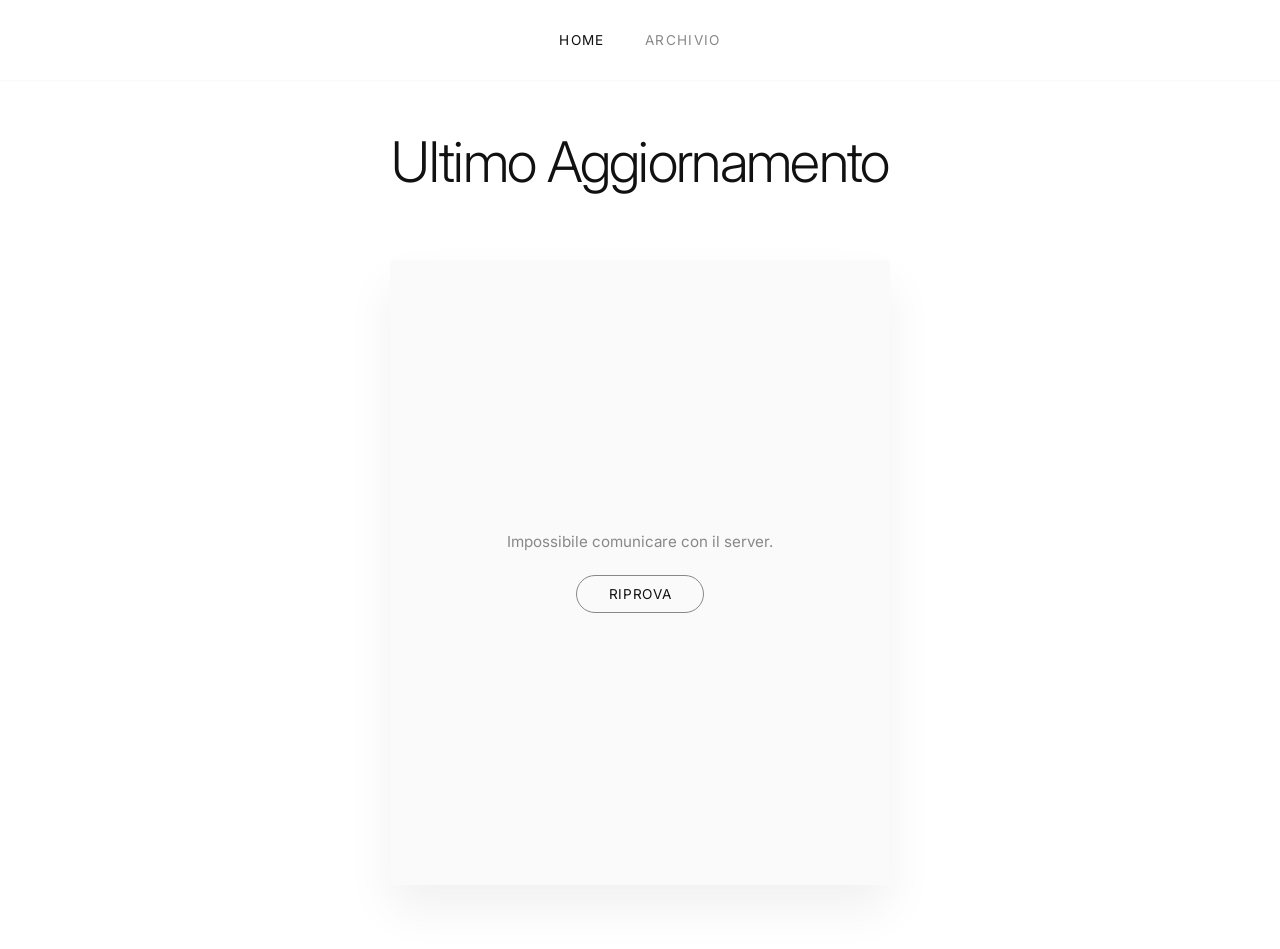
==== public/index.html @ 73681c70 "initial" ====
<!DOCTYPE html>
<html lang="it">

<head>
    <meta charset="UTF-8">
    <meta name="viewport" content="width=device-width, initial-scale=1.0">
    <title>Ultimo Aggiornamento</title>
    <!-- Font minimale sans-serif -->
    <link rel="preconnect" href="https://fonts.googleapis.com">
    <link rel="preconnect" href="https://fonts.gstatic.com" crossorigin>
    <link href="https://fonts.googleapis.com/css2?family=Inter:wght@300;400;500&display=swap" rel="stylesheet">
    <link rel="stylesheet" href="style.css">
</head>

<body class="index-page">

    <!-- Menu minimalista -->
    <nav>
        <a href="index.html" class="active">Home</a>
        <a href="bacheca.html">Archivio</a>
    </nav>

    <!-- Hero Section & Contenitore Immagine -->
    <main>
        <h1>Ultimo Aggiornamento</h1>

        <div class="image-wrapper" id="imageContainer">
            <div class="loader" id="loader"></div>
        </div>
    </main>

    <!-- Logica JavaScript per Fetch -->
    <script>
        document.addEventListener('DOMContentLoaded', () => {
            fetchLatestImage();
        });

        async function fetchLatestImage() {
            const container = document.getElementById('imageContainer');
            const loader = document.getElementById('loader');

            try {
                // Endpoint API Cloudflare Worker
                const response = await fetch('https://bacheca-worker.leogall2002.workers.dev/api/latest');

                if (!response.ok) {
                    throw new Error(`HTTP error! status: ${response.status}`);
                }

                const data = await response.json();

                // Estrai il primo elemento se è un array
                const item = Array.isArray(data) ? data[0] : data;

                // Mappa le chiavi JSON per essere flessibili
                const imageUrl = item?.url || item?.imageUrl || item?.image;
                const imageTitle = item?.titolo || item?.title || item?.subject || "Ultimo aggiornamento";

                if (imageUrl) {
                    const img = new Image();
                    img.src = imageUrl;
                    img.alt = imageTitle;

                    img.onload = () => {
                        if (loader) loader.remove();
                        img.classList.add('loaded');
                        container.appendChild(img);
                    };

                    img.onerror = () => {
                        throw new Error('Impossibile caricare il file immagine');
                    };
                } else {
                    throw new Error('Nessun URL immagine fornito dal Worker');
                }

            } catch (error) {
                console.error('Errore di connessione o fetch:', error);
                if (loader) loader.remove();

                // Mostra un feedback all'utente in caso di fallimento
                container.innerHTML = `
                    <div class="error-state">
                        <p>Impossibile comunicare con il server.</p>
                        <button class="retry-btn" onclick="retryFetch()">Riprova</button>
                    </div>
                `;
            }
        }

        function retryFetch() {
            const container = document.getElementById('imageContainer');
            container.innerHTML = '<div class="loader" id="loader"></div>';
            fetchLatestImage();
        }
    </script>
</body>

</html>
---- public/style.css ----
:root {
    --bg-color: #ffffff;
    --text-main: #111111;
    --text-muted: #888888;
    --text-light: #aaaaaa;
    --accent: #007aff;

    --shadow-soft: 0 16px 32px rgba(0, 0, 0, 0.04);
    --shadow-float: 0 24px 48px rgba(0, 0, 0, 0.06);
    --shadow-hover: 0 32px 64px rgba(0, 0, 0, 0.12);

    --transition: all 0.6s cubic-bezier(0.16, 1, 0.3, 1);
}

* {
    box-sizing: border-box;
    margin: 0;
    padding: 0;
}

body {
    font-family: 'Inter', -apple-system, BlinkMacSystemFont, "Segoe UI", Roboto, sans-serif;
    background-color: var(--bg-color);
    color: var(--text-main);
    min-height: 100vh;
    display: flex;
    flex-direction: column;
    -webkit-font-smoothing: antialiased;
    -moz-osx-font-smoothing: grayscale;
}

body.bacheca-page {
    padding-top: 6rem;
}

/* Navigazione */
nav {
    position: fixed;
    top: 0;
    left: 0;
    width: 100%;
    padding: 2rem;
    display: flex;
    justify-content: center;
    gap: 2.5rem;
    z-index: 100;
    background: rgba(255, 255, 255, 0.6);
    backdrop-filter: blur(16px);
    -webkit-backdrop-filter: blur(16px);
    border-bottom: 1px solid rgba(0, 0, 0, 0.02);
}

nav a {
    text-decoration: none;
    color: var(--text-muted);
    font-weight: 400;
    font-size: 0.85rem;
    letter-spacing: 0.1em;
    text-transform: uppercase;
    transition: var(--transition);
}

nav a:hover,
nav a.active {
    color: var(--text-main);
}

/* Typography */
h1 {
    font-weight: 300;
    letter-spacing: -0.03em;
    text-align: center;
}

/* Layout Principale - Index */
.index-page main {
    flex: 1;
    display: flex;
    flex-direction: column;
    align-items: center;
    justify-content: center;
    padding: 8rem 2rem 4rem;
    max-width: 1200px;
    margin: 0 auto;
    width: 100%;
}

.index-page h1 {
    font-size: clamp(2rem, 5vw, 3.5rem);
    margin-bottom: 4rem;
}

/* Layout Principale - Bacheca */
.bacheca-page main {
    max-width: 1400px;
    margin: 0 auto;
    padding: 4rem 2rem;
    width: 100%;
}

.bacheca-page header {
    margin-bottom: 5rem;
    text-align: center;
}

.bacheca-page h1 {
    font-size: clamp(2rem, 4vw, 3rem);
}

/* Contenitore Immagine Fluttuante (Index) */
.image-wrapper {
    position: relative;
    width: 100%;
    max-width: 500px;
    aspect-ratio: 4/5;
    border-radius: 4px;
    background: #fafafa;
    box-shadow: var(--shadow-float);
    transition: var(--transition);
    display: flex;
    align-items: center;
    justify-content: center;
    overflow: hidden;
    transform: translateZ(0);
}

.image-wrapper:hover {
    transform: translateY(-16px) scale(1.01);
    box-shadow: var(--shadow-hover);
}

.image-wrapper img {
    width: 100%;
    height: 100%;
    object-fit: cover;
    opacity: 0;
    transition: opacity 1s ease-in-out;
}

.image-wrapper img.loaded {
    opacity: 1;
}

/* Layout Griglia (Bacheca) */
.grid {
    display: grid;
    grid-template-columns: repeat(auto-fill, minmax(320px, 1fr));
    gap: 4rem 3rem;
    align-items: start;
}

/* Design della Card (Bacheca) */
.card {
    display: flex;
    flex-direction: column;
    gap: 1.2rem;
    text-decoration: none;
    color: inherit;
}

.card-image {
    width: 100%;
    aspect-ratio: 4/5;
    overflow: hidden;
    border-radius: 4px;
    background: #fafafa;
    box-shadow: var(--shadow-soft);
    transition: var(--transition);
    transform: translateZ(0);
}

.card:hover .card-image {
    transform: translateY(-12px);
    box-shadow: var(--shadow-hover);
}

.card img {
    width: 100%;
    height: 100%;
    object-fit: cover;
    transition: transform 0.8s ease;
}

.card:hover img {
    transform: scale(1.02);
}

.card-content {
    display: flex;
    flex-direction: column;
    gap: 0.4rem;
}

.card-date {
    font-size: 0.75rem;
    color: var(--text-light);
    text-transform: uppercase;
    letter-spacing: 0.05em;
}

.card-title {
    font-size: 1.1rem;
    font-weight: 400;
    line-height: 1.5;
    transition: color 0.3s ease;
}

.card:hover .card-title {
    color: var(--accent);
}

/* Stati di Caricamento / Errore */
.loader {
    width: 48px;
    height: 48px;
    border: 1px solid #eaeaea;
    border-top-color: var(--accent);
    border-radius: 50%;
    animation: spin 1s cubic-bezier(0.6, 0.2, 0.4, 0.8) infinite;
}

.image-wrapper .loader {
    position: absolute;
}

@keyframes spin {
    to {
        transform: rotate(360deg);
    }
}

.error-state,
.state-container {
    text-align: center;
    color: var(--text-muted);
    display: flex;
    flex-direction: column;
    align-items: center;
    justify-content: center;
}

.error-state {
    padding: 2rem;
}

.error-state p {
    margin-bottom: 1.5rem;
    font-size: 0.95rem;
}

.state-container {
    grid-column: 1 / -1;
    min-height: 40vh;
}

.retry-btn {
    background: none;
    border: 1px solid var(--text-muted);
    color: var(--text-main);
    padding: 0.6rem 2rem;
    font-family: inherit;
    font-size: 0.85rem;
    text-transform: uppercase;
    letter-spacing: 0.05em;
    cursor: pointer;
    border-radius: 40px;
    transition: var(--transition);
}

.state-container .retry-btn {
    margin-top: 1.5rem;
}

.retry-btn:hover {
    border-color: var(--accent);
    color: var(--accent);
    transform: translateY(-2px);
}

/* Responsive - Colonna singola su Mobile */
@media (max-width: 600px) {
    .grid {
        grid-template-columns: 1fr;
        gap: 5rem;
    }

    .bacheca-page main {
        padding: 2rem 1.5rem;
    }
}
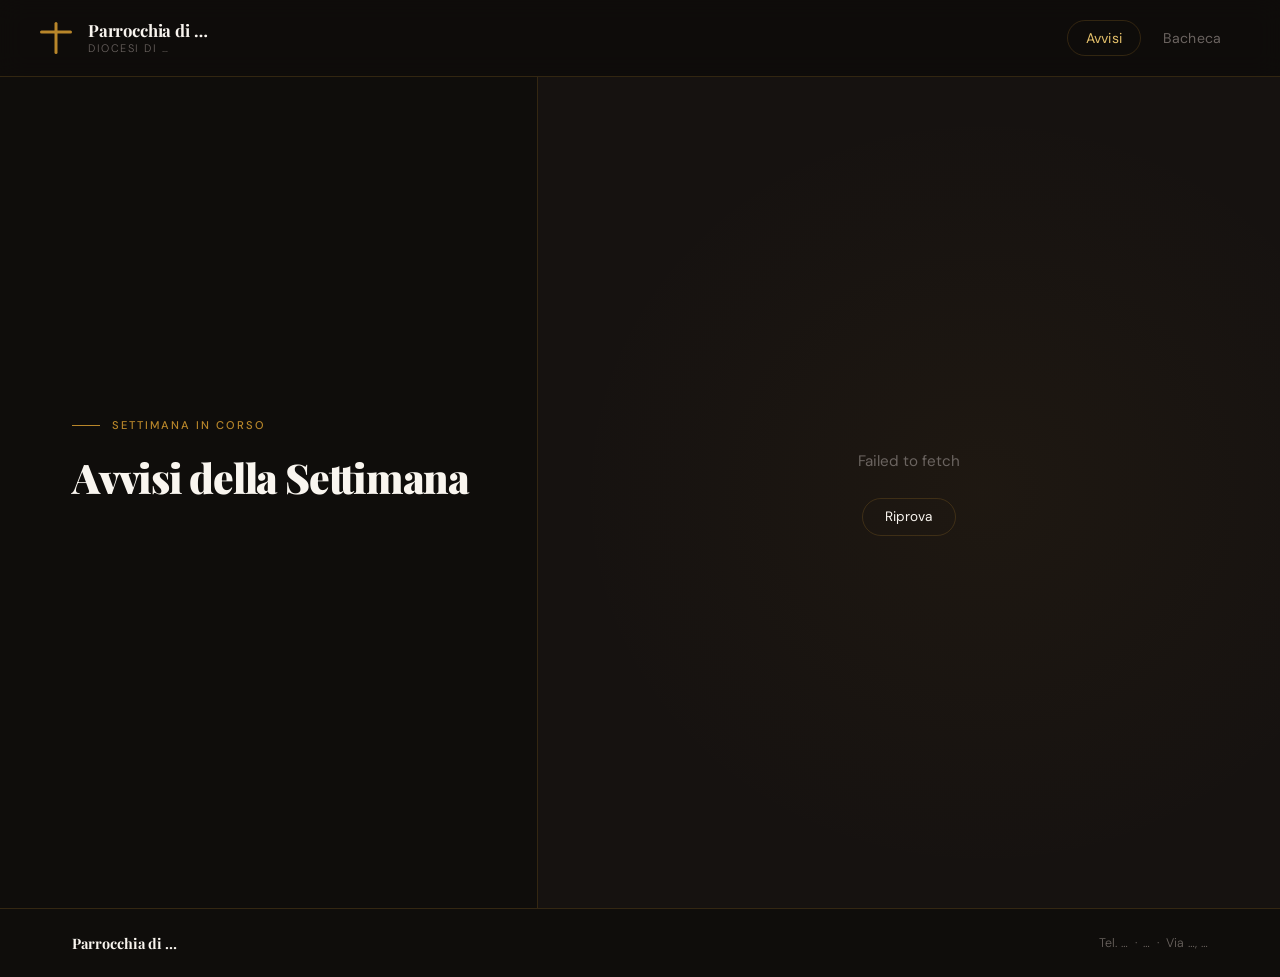
==== commit 6a175c67: "beta" ====
--- a/public/index.html
+++ b/public/index.html
@@ -4,96 +4,145 @@
 <head>
     <meta charset="UTF-8">
     <meta name="viewport" content="width=device-width, initial-scale=1.0">
-    <title>Ultimo Aggiornamento</title>
-    <!-- Font minimale sans-serif -->
+    <title>Avvisi della Settimana</title>
     <link rel="preconnect" href="https://fonts.googleapis.com">
     <link rel="preconnect" href="https://fonts.gstatic.com" crossorigin>
-    <link href="https://fonts.googleapis.com/css2?family=Inter:wght@300;400;500&display=swap" rel="stylesheet">
+    <link
+        href="https://fonts.googleapis.com/css2?family=Playfair+Display:wght@700;900&family=DM+Sans:wght@300;400;500&display=swap"
+        rel="stylesheet">
     <link rel="stylesheet" href="style.css">
 </head>
 
-<body class="index-page">
+<body>
 
-    <!-- Menu minimalista -->
-    <nav>
-        <a href="index.html" class="active">Home</a>
-        <a href="bacheca.html">Archivio</a>
-    </nav>
+    <header class="site-header">
+        <div class="header-brand">
+            <div class="header-croce"></div>
+            <div class="header-nome">
+                Parrocchia di …
+                <span>Diocesi di …</span>
+            </div>
+        </div>
+        <nav class="site-nav">
+            <a href="index.html" class="active">Avvisi</a>
+            <a href="bacheca.html">Bacheca</a>
+        </nav>
+    </header>
 
-    <!-- Hero Section & Contenitore Immagine -->
     <main>
-        <h1>Ultimo Aggiornamento</h1>
+        <div class="hero-avviso">
 
-        <div class="image-wrapper" id="imageContainer">
-            <div class="loader" id="loader"></div>
+            <!-- LATO SINISTRO: testo -->
+            <div class="hero-lato-testo">
+                <p class="kicker">Settimana in corso</p>
+                <h1 class="hero-titolo" id="titoloPagina">Avvisi della Settimana</h1>
+                <p class="hero-data" id="sottotitoloPagina">Caricamento in corso…</p>
+                <a href="#" class="btn-primario" id="btnScarica" style="display:none;" download>
+                    <svg viewBox="0 0 16 16" fill="none" xmlns="http://www.w3.org/2000/svg">
+                        <path d="M8 2v8M5 7l3 3 3-3M3 13h10" stroke="currentColor" stroke-width="1.5"
+                            stroke-linecap="round" stroke-linejoin="round" />
+                    </svg>
+                    Scarica il foglio
+                </a>
+            </div>
+
+            <!-- LATO DESTRO: immagine -->
+            <div class="hero-lato-immagine">
+                <div class="hero-immagine-wrap" id="contenitoreImmagine">
+                    <div class="loader-area" id="loaderArea">
+                        <div class="spinner"></div>
+                        <span>Caricamento…</span>
+                    </div>
+                </div>
+            </div>
+
         </div>
     </main>
 
-    <!-- Logica JavaScript per Fetch -->
+    <footer class="site-footer">
+        <div class="footer-brand">Parrocchia di …</div>
+        <div class="footer-contatti">Tel. … &nbsp;·&nbsp; … &nbsp;·&nbsp; Via …, …</div>
+    </footer>
+
     <script>
-        document.addEventListener('DOMContentLoaded', () => {
-            fetchLatestImage();
-        });
+        // ══════════════════════════════════════════
+        //  CONFIGURAZIONE
+        // ══════════════════════════════════════════
+        const WORKER_URL = 'https://bacheca-worker.leogall2002.workers.dev/api/latest';
+        const R2_DOMAIN = 'https://r2.lmetal.dev';
+        // ══════════════════════════════════════════
 
-        async function fetchLatestImage() {
-            const container = document.getElementById('imageContainer');
-            const loader = document.getElementById('loader');
+        document.addEventListener('DOMContentLoaded', caricaAvviso);
 
+        async function caricaAvviso() {
             try {
-                // Endpoint API Cloudflare Worker
-                const response = await fetch('https://bacheca-worker.leogall2002.workers.dev/api/latest');
+                const res = await fetch(WORKER_URL);
+                if (!res.ok) throw new Error(`Errore server: ${res.status}`);
 
-                if (!response.ok) {
-                    throw new Error(`HTTP error! status: ${response.status}`);
+                const dati = await res.json();
+                if (!dati || (Array.isArray(dati) && dati.length === 0) || Object.keys(dati).length === 0) {
+                    throw new Error('Nessun avviso disponibile al momento.');
                 }
 
-                const data = await response.json();
+                const item = Array.isArray(dati) ? dati[0] : dati;
+                const urlRaw = item.url || item.imageUrl || item.image || '';
+                const url = urlRaw.startsWith('http') ? urlRaw : `${R2_DOMAIN}/${urlRaw}`;
+                const titolo = item.titolo || item.title || 'Avvisi della Settimana';
+                const dataStr = item.data || item.date || item.createdAt || '';
 
-                // Estrai il primo elemento se è un array
-                const item = Array.isArray(data) ? data[0] : data;
+                if (!url) throw new Error('Nessuna immagine trovata.');
 
-                // Mappa le chiavi JSON per essere flessibili
-                const imageUrl = item?.url || item?.imageUrl || item?.image;
-                const imageTitle = item?.titolo || item?.title || item?.subject || "Ultimo aggiornamento";
+                mostraImmagine(url, titolo, dataStr);
 
-                if (imageUrl) {
-                    const img = new Image();
-                    img.src = imageUrl;
-                    img.alt = imageTitle;
-
-                    img.onload = () => {
-                        if (loader) loader.remove();
-                        img.classList.add('loaded');
-                        container.appendChild(img);
-                    };
-
-                    img.onerror = () => {
-                        throw new Error('Impossibile caricare il file immagine');
-                    };
-                } else {
-                    throw new Error('Nessun URL immagine fornito dal Worker');
-                }
-
-            } catch (error) {
-                console.error('Errore di connessione o fetch:', error);
-                if (loader) loader.remove();
-
-                // Mostra un feedback all'utente in caso di fallimento
-                container.innerHTML = `
-                    <div class="error-state">
-                        <p>Impossibile comunicare con il server.</p>
-                        <button class="retry-btn" onclick="retryFetch()">Riprova</button>
-                    </div>
-                `;
+            } catch (e) {
+                console.error(e);
+                mostraErrore(e.message);
             }
         }
 
-        function retryFetch() {
-            const container = document.getElementById('imageContainer');
-            container.innerHTML = '<div class="loader" id="loader"></div>';
-            fetchLatestImage();
+        function mostraImmagine(url, titolo, dataStr) {
+            const wrap = document.getElementById('contenitoreImmagine');
+            const btnScarica = document.getElementById('btnScarica');
+
+            const img = new Image();
+            img.src = url;
+            img.alt = titolo;
+
+            img.onload = () => {
+                wrap.innerHTML = '';
+                wrap.appendChild(img);
+                requestAnimationFrame(() => img.classList.add('visibile'));
+
+                document.getElementById('titoloPagina').textContent = titolo;
+                document.getElementById('sottotitoloPagina').textContent =
+                    dataStr ? formattaData(dataStr) : 'Ultimo aggiornamento disponibile';
+
+                btnScarica.href = url;
+                btnScarica.style.display = 'inline-flex';
+            };
+
+            img.onerror = () => mostraErrore('Impossibile caricare l\'immagine.');
+        }
+
+        function mostraErrore(msg) {
+            document.getElementById('contenitoreImmagine').innerHTML = `
+            <div class="errore-box">
+                <p>${msg}</p>
+                <button class="btn-outline" onclick="location.reload()">Riprova</button>
+            </div>
+        `;
+            document.getElementById('sottotitoloPagina').textContent = '';
+        }
+
+        function formattaData(s) {
+            try {
+                const d = new Date(s);
+                if (isNaN(d)) return s;
+                return d.toLocaleDateString('it-IT', { weekday: 'long', day: 'numeric', month: 'long', year: 'numeric' });
+            } catch { return s; }
         }
     </script>
+
 </body>
 
 </html>
--- a/public/style.css
+++ b/public/style.css
@@ -1,290 +1,660 @@
-:root {
-    --bg-color: #ffffff;
-    --text-main: #111111;
-    --text-muted: #888888;
-    --text-light: #aaaaaa;
-    --accent: #007aff;
-
-    --shadow-soft: 0 16px 32px rgba(0, 0, 0, 0.04);
-    --shadow-float: 0 24px 48px rgba(0, 0, 0, 0.06);
-    --shadow-hover: 0 32px 64px rgba(0, 0, 0, 0.12);
-
-    --transition: all 0.6s cubic-bezier(0.16, 1, 0.3, 1);
-}
-
-* {
+@import url('https://fonts.googleapis.com/css2?family=Playfair+Display:wght@700;900&family=DM+Sans:wght@300;400;500&display=swap');
+
+*,
+*::before,
+*::after {
     box-sizing: border-box;
     margin: 0;
     padding: 0;
 }
 
+:root {
+    --nero: #0F0D0B;
+    --bianco: #F9F5EF;
+    --oro: #B8862A;
+    --oro-chiaro: #E4C06A;
+    --grigio: #6B6460;
+    --bordo: rgba(184, 134, 42, 0.22);
+    --font-display: 'Playfair Display', Georgia, serif;
+    --font-body: 'DM Sans', sans-serif;
+}
+
+html {
+    font-size: 16px;
+}
+
 body {
-    font-family: 'Inter', -apple-system, BlinkMacSystemFont, "Segoe UI", Roboto, sans-serif;
-    background-color: var(--bg-color);
-    color: var(--text-main);
+    font-family: var(--font-body);
+    background: var(--nero);
+    color: var(--bianco);
     min-height: 100vh;
     display: flex;
     flex-direction: column;
-    -webkit-font-smoothing: antialiased;
-    -moz-osx-font-smoothing: grayscale;
-}
-
-body.bacheca-page {
-    padding-top: 6rem;
-}
-
-/* Navigazione */
-nav {
-    position: fixed;
+}
+
+/* ─── HEADER ─── */
+.site-header {
+    padding: 1.25rem 2.5rem;
+    display: flex;
+    align-items: center;
+    justify-content: space-between;
+    border-bottom: 1px solid var(--bordo);
+    position: sticky;
     top: 0;
-    left: 0;
+    z-index: 100;
+    background: rgba(15, 13, 11, 0.92);
+    backdrop-filter: blur(12px);
+    -webkit-backdrop-filter: blur(12px);
+}
+
+.header-brand {
+    display: flex;
+    align-items: center;
+    gap: 1rem;
+}
+
+.header-croce {
+    width: 32px;
+    height: 32px;
+    position: relative;
+    flex-shrink: 0;
+}
+
+.header-croce::before,
+.header-croce::after {
+    content: '';
+    position: absolute;
+    background: var(--oro);
+    border-radius: 2px;
+}
+
+.header-croce::before {
+    width: 3px;
+    height: 100%;
+    left: 50%;
+    transform: translateX(-50%);
+}
+
+.header-croce::after {
+    height: 3px;
     width: 100%;
-    padding: 2rem;
-    display: flex;
-    justify-content: center;
-    gap: 2.5rem;
-    z-index: 100;
-    background: rgba(255, 255, 255, 0.6);
-    backdrop-filter: blur(16px);
-    -webkit-backdrop-filter: blur(16px);
-    border-bottom: 1px solid rgba(0, 0, 0, 0.02);
-}
-
-nav a {
+    top: 30%;
+    transform: translateY(-50%);
+}
+
+.header-nome {
+    font-family: var(--font-display);
+    font-size: 1.05rem;
+    font-weight: 700;
+    letter-spacing: -0.01em;
+    line-height: 1.25;
+}
+
+.header-nome span {
+    display: block;
+    font-family: var(--font-body);
+    font-size: 0.68rem;
+    font-weight: 300;
+    color: var(--grigio);
+    letter-spacing: 0.14em;
+    text-transform: uppercase;
+    margin-top: 1px;
+}
+
+.site-nav {
+    display: flex;
+    gap: 0.25rem;
+}
+
+.site-nav a {
     text-decoration: none;
-    color: var(--text-muted);
+    color: var(--grigio);
+    font-size: 0.88rem;
     font-weight: 400;
+    padding: 0.5rem 1.1rem;
+    border-radius: 100px;
+    border: 1px solid transparent;
+    transition: color 0.15s, border-color 0.15s;
+    letter-spacing: 0.02em;
+}
+
+.site-nav a:hover {
+    color: var(--bianco);
+}
+
+.site-nav a.active {
+    color: var(--oro-chiaro);
+    border-color: var(--bordo);
+}
+
+/* ─── MAIN ─── */
+main {
+    flex: 1;
+}
+
+/* ─── INDEX: SPLIT LAYOUT ─── */
+.hero-avviso {
+    display: grid;
+    grid-template-columns: 42% 58%;
+    min-height: calc(100vh - 69px);
+}
+
+.hero-lato-testo {
+    display: flex;
+    flex-direction: column;
+    justify-content: center;
+    padding: 5rem 3.5rem 5rem 4.5rem;
+    border-right: 1px solid var(--bordo);
+}
+
+.kicker {
+    font-size: 0.7rem;
+    letter-spacing: 0.18em;
+    text-transform: uppercase;
+    color: var(--oro);
+    font-weight: 500;
+    margin-bottom: 1.5rem;
+    display: flex;
+    align-items: center;
+    gap: 0.75rem;
+}
+
+.kicker::before {
+    content: '';
+    display: block;
+    width: 28px;
+    height: 1px;
+    background: var(--oro);
+}
+
+.hero-titolo {
+    font-family: var(--font-display);
+    font-size: clamp(2.2rem, 3.2vw, 3.4rem);
+    font-weight: 900;
+    line-height: 1.04;
+    letter-spacing: -0.03em;
+    margin-bottom: 1.25rem;
+    opacity: 0;
+    animation: entra 0.6s 0.1s forwards;
+}
+
+.hero-data {
+    font-size: 1rem;
+    color: var(--grigio);
+    font-weight: 300;
+    margin-bottom: 3rem;
+    line-height: 1.65;
+    opacity: 0;
+    animation: entra 0.6s 0.2s forwards;
+}
+
+@keyframes entra {
+    from {
+        opacity: 0;
+        transform: translateY(10px);
+    }
+
+    to {
+        opacity: 1;
+        transform: none;
+    }
+}
+
+.btn-primario {
+    display: inline-flex;
+    align-items: center;
+    gap: 0.75rem;
+    background: var(--oro);
+    color: var(--nero);
+    font-family: var(--font-body);
+    font-size: 0.88rem;
+    font-weight: 500;
+    padding: 0.85rem 1.75rem;
+    border-radius: 100px;
+    text-decoration: none;
+    border: none;
+    cursor: pointer;
+    transition: background 0.15s, transform 0.1s;
+    align-self: flex-start;
+    opacity: 0;
+    animation: entra 0.6s 0.3s forwards;
+}
+
+.btn-primario:hover {
+    background: var(--oro-chiaro);
+    transform: translateY(-1px);
+}
+
+.hero-lato-immagine {
+    position: relative;
+    background: #161210;
+    display: flex;
+    align-items: center;
+    justify-content: center;
+    overflow: hidden;
+}
+
+.hero-lato-immagine::after {
+    content: '';
+    position: absolute;
+    inset: 0;
+    background: radial-gradient(ellipse at 60% 50%, rgba(184, 134, 42, 0.05) 0%, transparent 65%);
+    pointer-events: none;
+}
+
+.hero-immagine-wrap {
+    width: 100%;
+    height: 100%;
+    display: flex;
+    align-items: center;
+    justify-content: center;
+    padding: 3.5rem;
+    position: relative;
+    z-index: 1;
+}
+
+.hero-immagine-wrap img {
+    max-width: 100%;
+    max-height: calc(100vh - 69px - 7rem);
+    width: auto;
+    height: auto;
+    display: block;
+    box-shadow: 0 40px 100px rgba(0, 0, 0, 0.65);
+    border-radius: 3px;
+    opacity: 0;
+    transform: scale(0.97);
+    transition: opacity 0.6s ease, transform 0.6s ease;
+}
+
+.hero-immagine-wrap img.visibile {
+    opacity: 1;
+    transform: scale(1);
+}
+
+.loader-area {
+    display: flex;
+    flex-direction: column;
+    align-items: center;
+    gap: 1.25rem;
+    color: var(--grigio);
+    font-size: 0.82rem;
+    letter-spacing: 0.08em;
+}
+
+.spinner {
+    width: 34px;
+    height: 34px;
+    border: 2px solid rgba(184, 134, 42, 0.18);
+    border-top-color: var(--oro);
+    border-radius: 50%;
+    animation: giro 0.9s linear infinite;
+}
+
+@keyframes giro {
+    to {
+        transform: rotate(360deg);
+    }
+}
+
+.errore-box {
+    text-align: center;
+    max-width: 260px;
+}
+
+.errore-box p {
+    color: var(--grigio);
+    font-size: 0.95rem;
+    line-height: 1.6;
+    margin-bottom: 1.5rem;
+}
+
+.btn-outline {
+    background: none;
+    border: 1px solid var(--bordo);
+    color: var(--bianco);
+    font-family: var(--font-body);
     font-size: 0.85rem;
-    letter-spacing: 0.1em;
-    text-transform: uppercase;
-    transition: var(--transition);
-}
-
-nav a:hover,
-nav a.active {
-    color: var(--text-main);
-}
-
-/* Typography */
-h1 {
-    font-weight: 300;
-    letter-spacing: -0.03em;
-    text-align: center;
-}
-
-/* Layout Principale - Index */
-.index-page main {
-    flex: 1;
-    display: flex;
-    flex-direction: column;
-    align-items: center;
-    justify-content: center;
-    padding: 8rem 2rem 4rem;
-    max-width: 1200px;
-    margin: 0 auto;
-    width: 100%;
-}
-
-.index-page h1 {
-    font-size: clamp(2rem, 5vw, 3.5rem);
-    margin-bottom: 4rem;
-}
-
-/* Layout Principale - Bacheca */
-.bacheca-page main {
-    max-width: 1400px;
-    margin: 0 auto;
-    padding: 4rem 2rem;
-    width: 100%;
-}
-
-.bacheca-page header {
-    margin-bottom: 5rem;
-    text-align: center;
-}
-
-.bacheca-page h1 {
-    font-size: clamp(2rem, 4vw, 3rem);
-}
-
-/* Contenitore Immagine Fluttuante (Index) */
-.image-wrapper {
+    padding: 0.6rem 1.4rem;
+    border-radius: 100px;
+    cursor: pointer;
+    transition: border-color 0.15s, color 0.15s;
+}
+
+.btn-outline:hover {
+    border-color: var(--oro);
+    color: var(--oro-chiaro);
+}
+
+/* ─── BACHECA ─── */
+.bacheca-header {
+    padding: 5rem 4.5rem 3.5rem;
+    border-bottom: 1px solid var(--bordo);
+}
+
+.bacheca-header h1 {
+    font-family: var(--font-display);
+    font-size: clamp(2.8rem, 6vw, 5rem);
+    font-weight: 900;
+    letter-spacing: -0.04em;
+    line-height: 1.0;
+    margin-top: 0.75rem;
+}
+
+.bacheca-grid {
+    display: grid;
+    grid-template-columns: repeat(3, 1fr);
+}
+
+.card-avviso {
+    cursor: pointer;
+    overflow: hidden;
+    border-right: 1px solid var(--bordo);
+    border-bottom: 1px solid var(--bordo);
+    aspect-ratio: 0.72;
+    background: #141210;
     position: relative;
-    width: 100%;
-    max-width: 500px;
-    aspect-ratio: 4/5;
-    border-radius: 4px;
-    background: #fafafa;
-    box-shadow: var(--shadow-float);
-    transition: var(--transition);
-    display: flex;
-    align-items: center;
-    justify-content: center;
+}
+
+.card-avviso:nth-child(3n) {
+    border-right: none;
+}
+
+.card-thumb {
+    position: absolute;
+    inset: 0;
     overflow: hidden;
-    transform: translateZ(0);
-}
-
-.image-wrapper:hover {
-    transform: translateY(-16px) scale(1.01);
-    box-shadow: var(--shadow-hover);
-}
-
-.image-wrapper img {
+}
+
+.card-thumb img {
     width: 100%;
     height: 100%;
     object-fit: cover;
-    opacity: 0;
-    transition: opacity 1s ease-in-out;
-}
-
-.image-wrapper img.loaded {
-    opacity: 1;
-}
-
-/* Layout Griglia (Bacheca) */
-.grid {
-    display: grid;
-    grid-template-columns: repeat(auto-fill, minmax(320px, 1fr));
-    gap: 4rem 3rem;
-    align-items: start;
-}
-
-/* Design della Card (Bacheca) */
-.card {
+    display: block;
+    transition: transform 0.55s cubic-bezier(0.25, 0.46, 0.45, 0.94), filter 0.3s;
+    filter: grayscale(15%) brightness(0.88);
+}
+
+.card-avviso:hover .card-thumb img {
+    transform: scale(1.06);
+    filter: grayscale(0%) brightness(1);
+}
+
+.card-overlay {
+    position: absolute;
+    inset: 0;
+    background: linear-gradient(to top,
+            rgba(15, 13, 11, 0.95) 0%,
+            rgba(15, 13, 11, 0.4) 45%,
+            transparent 100%);
+    transition: opacity 0.3s;
+}
+
+.card-avviso:hover .card-overlay {
+    opacity: 0.85;
+}
+
+.card-info {
+    position: absolute;
+    bottom: 0;
+    left: 0;
+    right: 0;
+    padding: 1.5rem;
+}
+
+.card-data-label {
+    font-size: 0.68rem;
+    letter-spacing: 0.14em;
+    text-transform: uppercase;
+    color: var(--oro);
+    font-weight: 500;
+    margin-bottom: 0.35rem;
+}
+
+.card-titolo {
+    font-family: var(--font-display);
+    font-size: 1rem;
+    font-weight: 700;
+    line-height: 1.25;
+    color: var(--bianco);
+}
+
+.card-placeholder-inner {
+    position: absolute;
+    inset: 0;
+    display: flex;
+    align-items: center;
+    justify-content: center;
+    background: #1A1612;
+}
+
+.placeholder-croce {
+    width: 40px;
+    height: 40px;
+    position: relative;
+    opacity: 0.12;
+}
+
+.placeholder-croce::before,
+.placeholder-croce::after {
+    content: '';
+    position: absolute;
+    background: var(--bianco);
+    border-radius: 2px;
+}
+
+.placeholder-croce::before {
+    width: 3px;
+    height: 100%;
+    left: 50%;
+    transform: translateX(-50%);
+}
+
+.placeholder-croce::after {
+    height: 3px;
+    width: 100%;
+    top: 30%;
+    transform: translateY(-50%);
+}
+
+/* ─── LIGHTBOX ─── */
+.lightbox {
+    display: none;
+    position: fixed;
+    inset: 0;
+    z-index: 500;
+    background: rgba(8, 6, 4, 0.92);
+    backdrop-filter: blur(10px);
+    -webkit-backdrop-filter: blur(10px);
+    align-items: center;
+    justify-content: center;
+    padding: 2rem;
+}
+
+.lightbox.aperto {
+    display: flex;
+}
+
+.lb-contenuto {
     display: flex;
     flex-direction: column;
-    gap: 1.2rem;
-    text-decoration: none;
-    color: inherit;
-}
-
-.card-image {
+    align-items: center;
+    max-height: 94vh;
+    max-width: 680px;
     width: 100%;
-    aspect-ratio: 4/5;
+    gap: 1.25rem;
+}
+
+.lb-bar {
+    width: 100%;
+    display: flex;
+    align-items: center;
+    justify-content: space-between;
+}
+
+.lb-titolo {
+    font-family: var(--font-display);
+    font-size: 1.15rem;
+    font-weight: 700;
+}
+
+.lb-chiudi {
+    background: none;
+    border: 1px solid var(--bordo);
+    color: var(--grigio);
+    width: 36px;
+    height: 36px;
+    border-radius: 50%;
+    cursor: pointer;
+    font-size: 1rem;
+    display: flex;
+    align-items: center;
+    justify-content: center;
+    flex-shrink: 0;
+    transition: color 0.15s, border-color 0.15s;
+}
+
+.lb-chiudi:hover {
+    color: var(--bianco);
+    border-color: var(--grigio);
+}
+
+.lb-img-wrap {
+    flex: 1;
     overflow: hidden;
-    border-radius: 4px;
-    background: #fafafa;
-    box-shadow: var(--shadow-soft);
-    transition: var(--transition);
-    transform: translateZ(0);
-}
-
-.card:hover .card-image {
-    transform: translateY(-12px);
-    box-shadow: var(--shadow-hover);
-}
-
-.card img {
+    display: flex;
+    align-items: center;
+    justify-content: center;
+    min-height: 0;
+}
+
+.lb-img-wrap img {
+    max-width: 100%;
+    max-height: calc(94vh - 110px);
+    width: auto;
+    height: auto;
+    display: block;
+    box-shadow: 0 24px 80px rgba(0, 0, 0, 0.7);
+    border-radius: 3px;
+}
+
+.lb-footer {
     width: 100%;
-    height: 100%;
-    object-fit: cover;
-    transition: transform 0.8s ease;
-}
-
-.card:hover img {
-    transform: scale(1.02);
-}
-
-.card-content {
-    display: flex;
+    display: flex;
+    justify-content: flex-end;
+    gap: 0.75rem;
+}
+
+/* ─── STATO GRIGLIA ─── */
+.stato-griglia {
+    grid-column: 1 / -1;
+    padding: 6rem 2rem;
+    text-align: center;
+    color: var(--grigio);
+    display: flex;
+    align-items: center;
+    justify-content: center;
     flex-direction: column;
-    gap: 0.4rem;
-}
-
-.card-date {
-    font-size: 0.75rem;
-    color: var(--text-light);
-    text-transform: uppercase;
-    letter-spacing: 0.05em;
-}
-
-.card-title {
-    font-size: 1.1rem;
-    font-weight: 400;
-    line-height: 1.5;
-    transition: color 0.3s ease;
-}
-
-.card:hover .card-title {
-    color: var(--accent);
-}
-
-/* Stati di Caricamento / Errore */
-.loader {
-    width: 48px;
-    height: 48px;
-    border: 1px solid #eaeaea;
-    border-top-color: var(--accent);
-    border-radius: 50%;
-    animation: spin 1s cubic-bezier(0.6, 0.2, 0.4, 0.8) infinite;
-}
-
-.image-wrapper .loader {
-    position: absolute;
-}
-
-@keyframes spin {
-    to {
-        transform: rotate(360deg);
-    }
-}
-
-.error-state,
-.state-container {
-    text-align: center;
-    color: var(--text-muted);
-    display: flex;
-    flex-direction: column;
-    align-items: center;
-    justify-content: center;
-}
-
-.error-state {
-    padding: 2rem;
-}
-
-.error-state p {
-    margin-bottom: 1.5rem;
-    font-size: 0.95rem;
-}
-
-.state-container {
-    grid-column: 1 / -1;
-    min-height: 40vh;
-}
-
-.retry-btn {
-    background: none;
-    border: 1px solid var(--text-muted);
-    color: var(--text-main);
-    padding: 0.6rem 2rem;
-    font-family: inherit;
-    font-size: 0.85rem;
-    text-transform: uppercase;
-    letter-spacing: 0.05em;
-    cursor: pointer;
-    border-radius: 40px;
-    transition: var(--transition);
-}
-
-.state-container .retry-btn {
-    margin-top: 1.5rem;
-}
-
-.retry-btn:hover {
-    border-color: var(--accent);
-    color: var(--accent);
-    transform: translateY(-2px);
-}
-
-/* Responsive - Colonna singola su Mobile */
-@media (max-width: 600px) {
-    .grid {
+    gap: 1.5rem;
+    font-size: 0.9rem;
+}
+
+/* ─── FOOTER ─── */
+.site-footer {
+    border-top: 1px solid var(--bordo);
+    padding: 1.5rem 4.5rem;
+    display: flex;
+    align-items: center;
+    justify-content: space-between;
+    gap: 1rem;
+    flex-wrap: wrap;
+}
+
+.footer-brand {
+    font-family: var(--font-display);
+    font-size: 0.9rem;
+    font-weight: 700;
+}
+
+.footer-contatti {
+    font-size: 0.78rem;
+    color: var(--grigio);
+    font-weight: 300;
+    letter-spacing: 0.02em;
+}
+
+/* ─── RESPONSIVE ─── */
+@media (max-width: 960px) {
+    .hero-avviso {
         grid-template-columns: 1fr;
-        gap: 5rem;
-    }
-
-    .bacheca-page main {
-        padding: 2rem 1.5rem;
+        min-height: unset;
+    }
+
+    .hero-lato-testo {
+        padding: 3.5rem 2.5rem 2.5rem;
+        border-right: none;
+        border-bottom: 1px solid var(--bordo);
+    }
+
+    .hero-lato-immagine {
+        min-height: 60vw;
+    }
+
+    .hero-immagine-wrap {
+        padding: 2.5rem;
+    }
+
+    .hero-immagine-wrap img {
+        max-height: 60vw;
+    }
+
+    .bacheca-header {
+        padding: 3rem 2.5rem 2.5rem;
+    }
+
+    .site-footer {
+        padding: 1.5rem 2.5rem;
+    }
+}
+
+@media (max-width: 640px) {
+    .site-header {
+        padding: 1rem 1.25rem;
+    }
+
+    .header-nome {
+        font-size: 0.88rem;
+    }
+
+    .site-nav a {
+        font-size: 0.82rem;
+        padding: 0.45rem 0.8rem;
+    }
+
+    .hero-lato-testo {
+        padding: 2.5rem 1.5rem 2rem;
+    }
+
+    .bacheca-header {
+        padding: 2.5rem 1.5rem 2rem;
+    }
+
+    .bacheca-grid {
+        grid-template-columns: repeat(2, 1fr);
+    }
+
+    .card-avviso:nth-child(3n) {
+        border-right: 1px solid var(--bordo);
+    }
+
+    .card-avviso:nth-child(2n) {
+        border-right: none;
+    }
+
+    .site-footer {
+        padding: 1.25rem 1.5rem;
+    }
+
+    .lb-contenuto {
+        gap: 0.85rem;
     }
 }
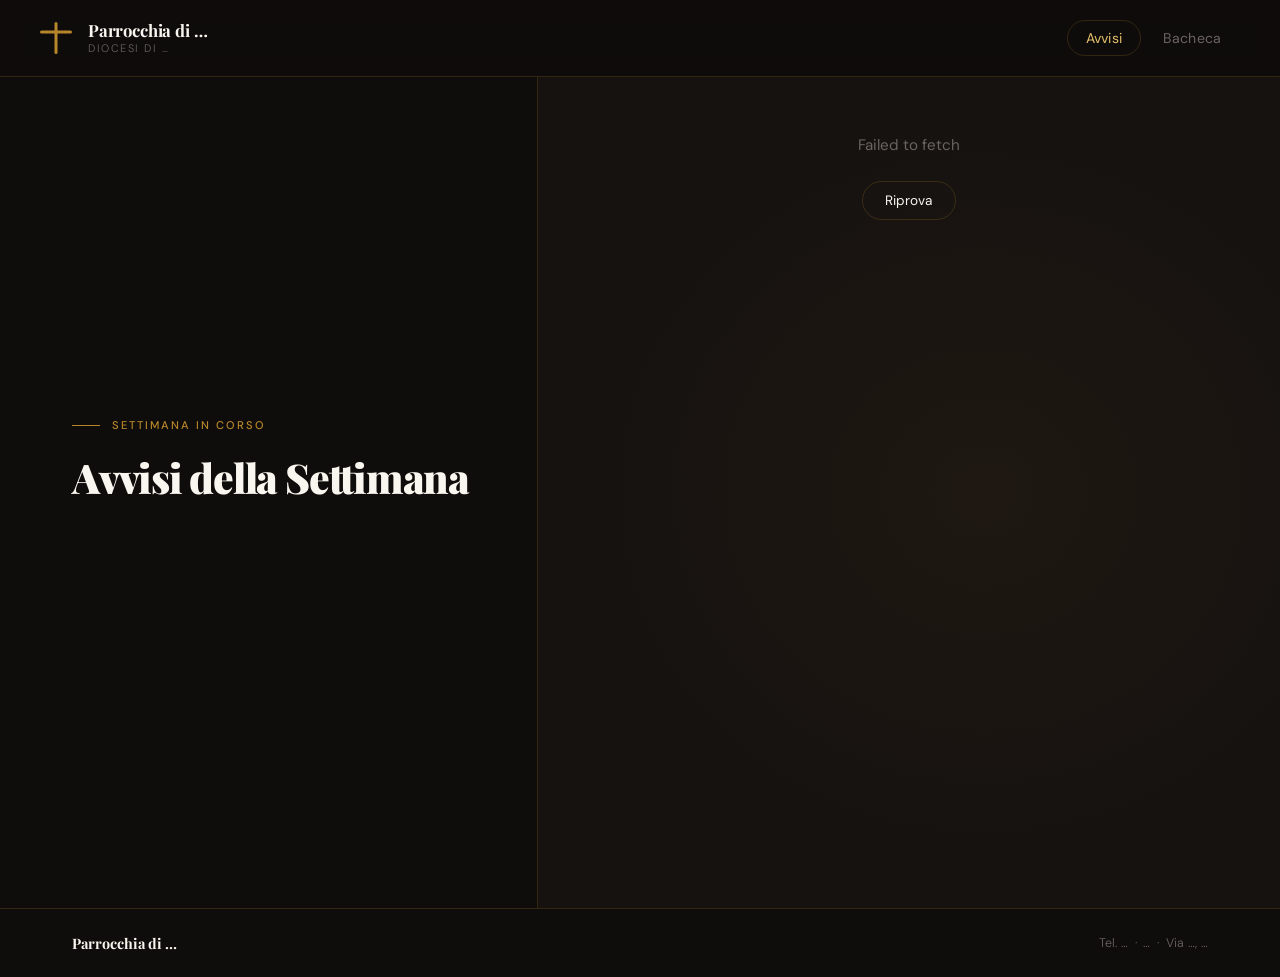
==== commit e7055cb2: "fix date format" ====
--- a/public/index.html
+++ b/public/index.html
@@ -136,7 +136,19 @@
 
         function formattaData(s) {
             try {
-                const d = new Date(s);
+                let d = new Date(s);
+                if (s && typeof s === 'string' && s.match(/^\d{2}\/\d{2}\/\d{4}/)) {
+                    const datePart = s.substring(0, 10);
+                    const timePart = s.substring(11).trim();
+                    const [giorno, mese, anno] = datePart.split('/');
+                    
+                    if (timePart) {
+                        const [ore, minuti, secondi] = timePart.split(':');
+                        d = new Date(anno, mese - 1, giorno, ore || 0, minuti || 0, secondi || 0);
+                    } else {
+                        d = new Date(anno, mese - 1, giorno);
+                    }
+                }
                 if (isNaN(d)) return s;
                 return d.toLocaleDateString('it-IT', { weekday: 'long', day: 'numeric', month: 'long', year: 'numeric' });
             } catch { return s; }
--- a/public/style.css
+++ b/public/style.css
@@ -229,7 +229,7 @@
     position: relative;
     background: #161210;
     display: flex;
-    align-items: center;
+    align-items: flex-start; /* Se l'immagine è molto alta, parte dall'alto invece che essere centrata/tagliata */
     justify-content: center;
     overflow: hidden;
 }
@@ -246,7 +246,7 @@
     width: 100%;
     height: 100%;
     display: flex;
-    align-items: center;
+    align-items: flex-start; /* Allineato in alto per evitare tagli quando scendi */
     justify-content: center;
     padding: 3.5rem;
     position: relative;
@@ -255,8 +255,8 @@
 
 .hero-immagine-wrap img {
     max-width: 100%;
-    max-height: calc(100vh - 69px - 7rem);
-    width: auto;
+    width: 100%; /* Occupa tutta la colonna disponibile */
+    max-height: none; /* Rimosso il limite all'altezza per permettere lo scroll */
     height: auto;
     display: block;
     box-shadow: 0 40px 100px rgba(0, 0, 0, 0.65);
@@ -596,15 +596,17 @@
     }
 
     .hero-lato-immagine {
-        min-height: 60vw;
+        min-height: unset;
     }
 
     .hero-immagine-wrap {
-        padding: 2.5rem;
+        padding: 2rem;
     }
 
     .hero-immagine-wrap img {
-        max-height: 60vw;
+        max-height: none; /* Rimuove il limite di altezza per far leggere il testo */
+        width: 100%; /* Sfrutta tutta la larghezza disponibile */
+        height: auto;
     }
 
     .bacheca-header {
@@ -634,6 +636,10 @@
         padding: 2.5rem 1.5rem 2rem;
     }
 
+    .hero-immagine-wrap {
+        padding: 1rem; /* Meno padding sui telefoni per massimizzare lo spazio dell'immagine */
+    }
+
     .bacheca-header {
         padding: 2.5rem 1.5rem 2rem;
     }
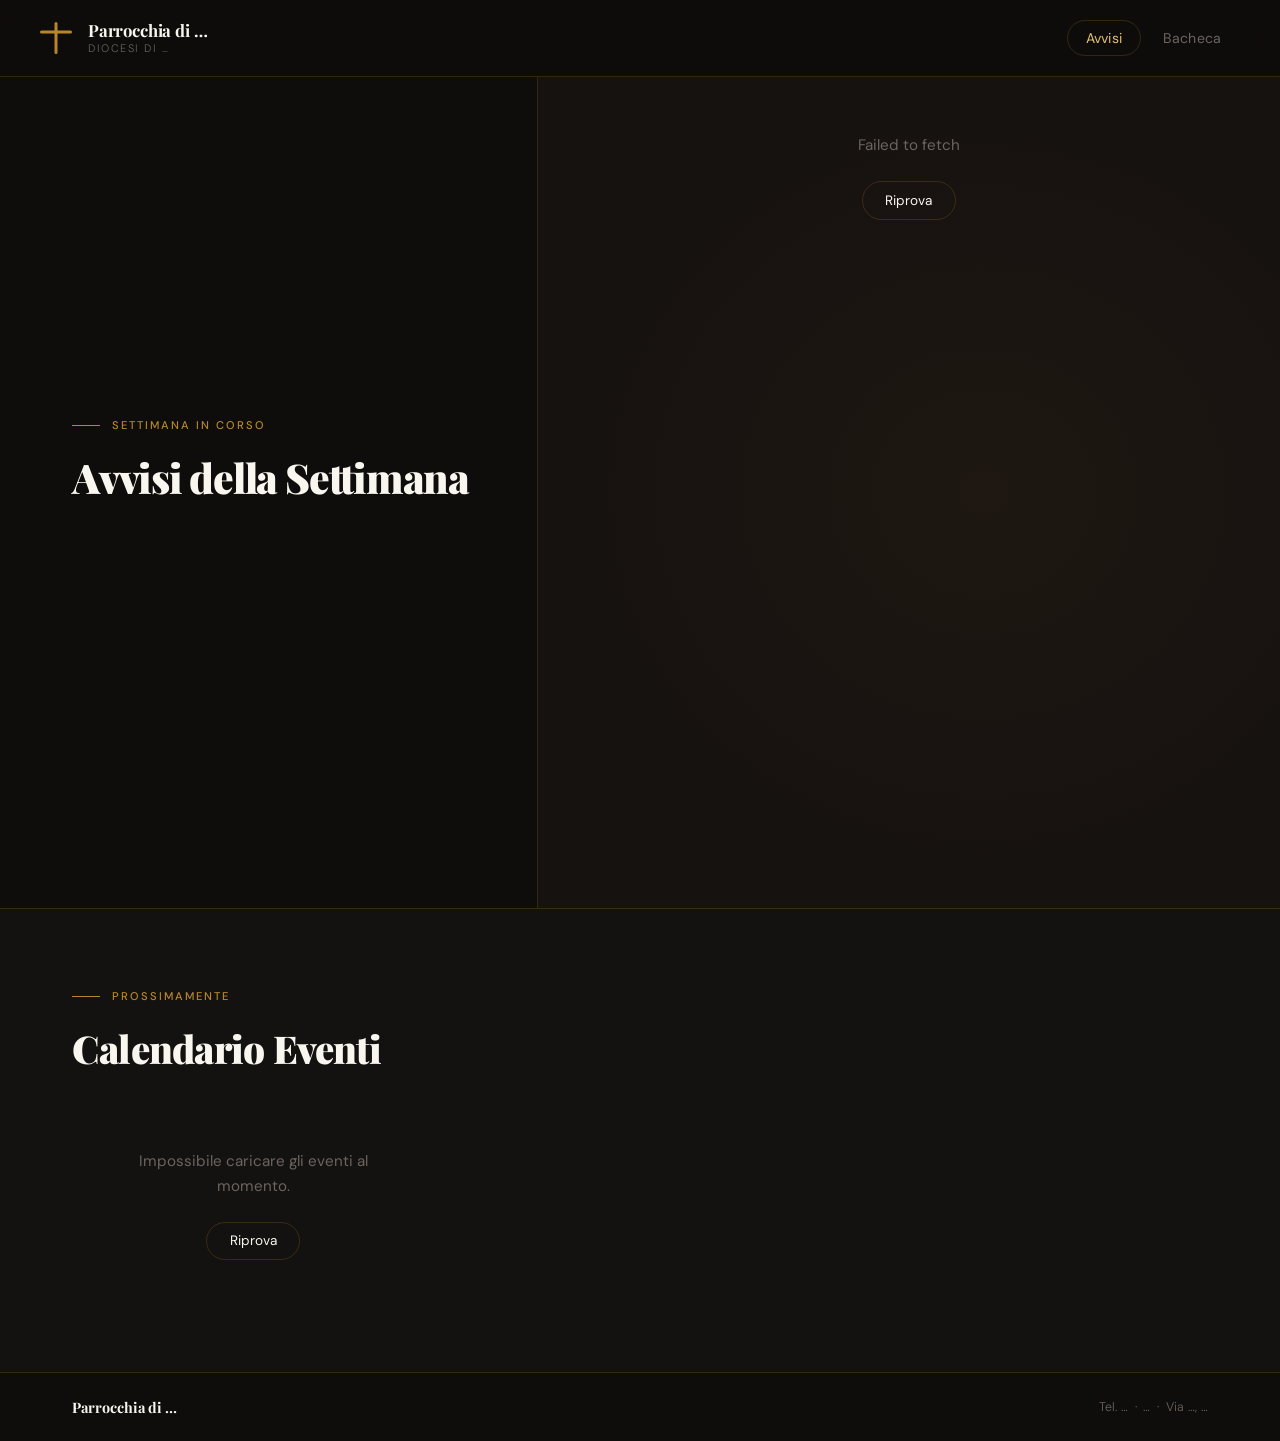
==== commit 555d063d: "calendario" ====
--- a/public/index.html
+++ b/public/index.html
@@ -57,6 +57,26 @@
             </div>
 
         </div>
+
+        <section class="calendario-section">
+            <div class="calendario-header">
+                <div class="calendario-titolo-wrap">
+                    <p class="kicker">Prossimamente</p>
+                    <h2 class="calendario-titolo">Calendario Eventi</h2>
+                </div>
+                <div class="calendario-filtri" id="calendarioFiltri" style="display: none;">
+                    <select id="filtroLuogo" class="filtro-select" aria-label="Filtra per luogo">
+                        <option value="tutti">Tutti i luoghi</option>
+                    </select>
+                </div>
+            </div>
+            <div class="calendario-lista" id="calendarioLista">
+                <div class="loader-area">
+                    <div class="spinner"></div>
+                    <span>Caricamento eventi…</span>
+                </div>
+            </div>
+        </section>
     </main>
 
     <footer class="site-footer">
@@ -69,10 +89,14 @@
         //  CONFIGURAZIONE
         // ══════════════════════════════════════════
         const WORKER_URL = 'https://bacheca-worker.leogall2002.workers.dev/api/latest';
+        const CALENDAR_URL = 'https://bacheca-worker.leogall2002.workers.dev/api/calendar';
         const R2_DOMAIN = 'https://r2.lmetal.dev';
         // ══════════════════════════════════════════
 
-        document.addEventListener('DOMContentLoaded', caricaAvviso);
+        document.addEventListener('DOMContentLoaded', () => {
+            caricaAvviso();
+            caricaCalendario();
+        });
 
         async function caricaAvviso() {
             try {
@@ -141,7 +165,7 @@
                     const datePart = s.substring(0, 10);
                     const timePart = s.substring(11).trim();
                     const [giorno, mese, anno] = datePart.split('/');
-                    
+
                     if (timePart) {
                         const [ore, minuti, secondi] = timePart.split(':');
                         d = new Date(anno, mese - 1, giorno, ore || 0, minuti || 0, secondi || 0);
@@ -153,6 +177,102 @@
                 return d.toLocaleDateString('it-IT', { weekday: 'long', day: 'numeric', month: 'long', year: 'numeric' });
             } catch { return s; }
         }
+
+        let tuttiEventi = [];
+
+        async function caricaCalendario() {
+            try {
+                const res = await fetch(CALENDAR_URL);
+                if (!res.ok) throw new Error(`Errore server: ${res.status}`);
+
+                tuttiEventi = await res.json();
+                popolaFiltri(tuttiEventi);
+                mostraCalendario(tuttiEventi);
+            } catch (e) {
+                console.error('Errore calendario:', e);
+                document.getElementById('calendarioLista').innerHTML = `
+                    <div class="errore-box" style="margin: 0 auto; padding: 2rem 0;">
+                        <p>Impossibile caricare gli eventi al momento.</p>
+                        <button class="btn-outline" onclick="caricaCalendario()">Riprova</button>
+                    </div>`;
+            }
+        }
+
+        function popolaFiltri(eventi) {
+            const select = document.getElementById('filtroLuogo');
+            const filtriContainer = document.getElementById('calendarioFiltri');
+
+            if (!eventi || eventi.length === 0) return;
+
+            const luoghi = [...new Set(eventi.map(e => e.luogo).filter(l => l && l.trim() !== ''))].sort();
+
+            if (luoghi.length > 0) {
+                select.innerHTML = '<option value="tutti">Tutti i luoghi</option>';
+                luoghi.forEach(luogo => {
+                    const opt = document.createElement('option');
+                    opt.value = luogo;
+                    opt.textContent = luogo;
+                    select.appendChild(opt);
+                });
+
+                filtriContainer.style.display = 'block';
+
+                select.onchange = (e) => {
+                    const selezionato = e.target.value;
+                    if (selezionato === 'tutti') {
+                        mostraCalendario(tuttiEventi);
+                    } else {
+                        const filtrati = tuttiEventi.filter(ev => ev.luogo === selezionato);
+                        mostraCalendario(filtrati);
+                    }
+                };
+            }
+        }
+
+        function mostraCalendario(eventi) {
+            const container = document.getElementById('calendarioLista');
+            if (!eventi || eventi.length === 0) {
+                container.innerHTML = '<p class="vuoto-testo">Nessun evento in programma.</p>';
+                return;
+            }
+
+            const html = eventi.map(evento => {
+                const dataFormat = formattaDataEvento(evento.data);
+                const ora = evento.ora_inizio ? `${evento.ora_inizio}${evento.ora_fine ? ' - ' + evento.ora_fine : ''}` : '';
+
+                return `
+                    <div class="evento-card">
+                        <div class="evento-data-box">
+                            <span class="evento-giorno">${dataFormat.giorno}</span>
+                            <span class="evento-mese">${dataFormat.mese}</span>
+                        </div>
+                        <div class="evento-dettagli">
+                            <h3 class="evento-nome">${evento.titolo}</h3>
+                            <div class="evento-meta">
+                                ${ora ? `<span class="meta-item"><svg viewBox="0 0 24 24" width="14" height="14" fill="none" stroke="currentColor" stroke-width="2" stroke-linecap="round" stroke-linejoin="round"><circle cx="12" cy="12" r="10"></circle><polyline points="12 6 12 12 16 14"></polyline></svg> ${ora}</span>` : ''}
+                                ${evento.luogo ? `<span class="meta-item"><svg viewBox="0 0 24 24" width="14" height="14" fill="none" stroke="currentColor" stroke-width="2" stroke-linecap="round" stroke-linejoin="round"><path d="M21 10c0 7-9 13-9 13s-9-6-9-13a9 9 0 0 1 18 0z"></path><circle cx="12" cy="10" r="3"></circle></svg> ${evento.luogo}</span>` : ''}
+                            </div>
+                        </div>
+                    </div>
+                `;
+            }).join('');
+
+            container.innerHTML = html;
+        }
+
+        function formattaDataEvento(dataStr) {
+            if (!dataStr) return { giorno: '-', mese: '-' };
+            const parti = dataStr.split('-');
+            if (parti.length === 3) {
+                const date = new Date(`${parti[2]}-${parti[1]}-${parti[0]}`);
+                if (!isNaN(date)) {
+                    const giorno = date.getDate();
+                    const mese = date.toLocaleString('it-IT', { month: 'short' }).replace('.', '').toUpperCase();
+                    return { giorno, mese };
+                }
+            }
+            return { giorno: dataStr, mese: '' };
+        }
     </script>
 
 </body>
--- a/public/style.css
+++ b/public/style.css
@@ -325,6 +325,148 @@
     color: var(--oro-chiaro);
 }
 
+/* ─── CALENDARIO EVENTI ─── */
+.calendario-section {
+    padding: 5rem 4.5rem;
+    border-top: 1px solid var(--bordo);
+    background: #141210;
+}
+
+.calendario-header {
+    margin-bottom: 3rem;
+    display: flex;
+    justify-content: space-between;
+    align-items: flex-end;
+    gap: 1.5rem;
+    flex-wrap: wrap;
+}
+
+.filtro-select {
+    appearance: none;
+    background: #141210 url("data:image/svg+xml;charset=US-ASCII,%3Csvg viewBox='0 0 24 24' fill='none' xmlns='http://www.w3.org/2000/svg'%3E%3Cpath d='M6 9l6 6 6-6' stroke='%23B8862A' stroke-width='2' stroke-linecap='round' stroke-linejoin='round'/%3E%3C/svg%3E") no-repeat right 1rem center;
+    background-size: 1.2rem;
+    border: 1px solid var(--bordo);
+    color: var(--bianco);
+    font-family: var(--font-body);
+    font-size: 0.9rem;
+    padding: 0.75rem 2.5rem 0.75rem 1.25rem;
+    border-radius: 100px;
+    cursor: pointer;
+    transition: border-color 0.2s, background-color 0.2s;
+}
+
+.filtro-select:focus, .filtro-select:hover {
+    outline: none;
+    border-color: var(--oro);
+    background-color: #1a1815;
+}
+
+.filtro-select option {
+    background: #141210;
+    color: var(--bianco);
+}
+
+.calendario-titolo {
+    font-family: var(--font-display);
+    font-size: clamp(2rem, 3vw, 2.8rem);
+    font-weight: 900;
+    line-height: 1.1;
+    letter-spacing: -0.02em;
+    color: var(--bianco);
+}
+
+.calendario-lista {
+    display: grid;
+    grid-template-columns: repeat(auto-fill, minmax(320px, 1fr));
+    gap: 1.5rem;
+}
+
+.vuoto-testo {
+    color: var(--grigio);
+    font-size: 1rem;
+    font-weight: 300;
+}
+
+.evento-card {
+    background: rgba(255, 255, 255, 0.02);
+    border: 1px solid rgba(184, 134, 42, 0.1);
+    border-radius: 6px;
+    padding: 1.5rem;
+    display: flex;
+    gap: 1.5rem;
+    transition: transform 0.2s ease, border-color 0.2s ease, background 0.2s ease;
+}
+
+.evento-card:hover {
+    transform: translateY(-3px);
+    border-color: var(--bordo);
+    background: rgba(255, 255, 255, 0.04);
+}
+
+.evento-data-box {
+    display: flex;
+    flex-direction: column;
+    align-items: center;
+    justify-content: center;
+    background: rgba(184, 134, 42, 0.08);
+    border: 1px solid var(--bordo);
+    border-radius: 4px;
+    min-width: 70px;
+    height: 75px;
+    flex-shrink: 0;
+}
+
+.evento-giorno {
+    font-family: var(--font-display);
+    font-size: 1.75rem;
+    font-weight: 900;
+    line-height: 1;
+    color: var(--oro-chiaro);
+}
+
+.evento-mese {
+    font-size: 0.65rem;
+    letter-spacing: 0.15em;
+    text-transform: uppercase;
+    font-weight: 500;
+    color: var(--oro);
+    margin-top: 0.25rem;
+}
+
+.evento-dettagli {
+    display: flex;
+    flex-direction: column;
+    justify-content: center;
+}
+
+.evento-nome {
+    font-family: var(--font-display);
+    font-size: 1.15rem;
+    font-weight: 700;
+    color: var(--bianco);
+    margin-bottom: 0.5rem;
+    line-height: 1.2;
+}
+
+.evento-meta {
+    display: flex;
+    flex-wrap: wrap;
+    gap: 1rem;
+    row-gap: 0.5rem;
+}
+
+.meta-item {
+    display: flex;
+    align-items: center;
+    gap: 0.35rem;
+    font-size: 0.8rem;
+    color: var(--grigio);
+}
+
+.meta-item svg {
+    opacity: 0.7;
+}
+
 /* ─── BACHECA ─── */
 .bacheca-header {
     padding: 5rem 4.5rem 3.5rem;
@@ -609,6 +751,10 @@
         height: auto;
     }
 
+    .calendario-section {
+        padding: 3.5rem 2.5rem;
+    }
+
     .bacheca-header {
         padding: 3rem 2.5rem 2.5rem;
     }
@@ -640,6 +786,14 @@
         padding: 1rem; /* Meno padding sui telefoni per massimizzare lo spazio dell'immagine */
     }
 
+    .calendario-section {
+        padding: 2.5rem 1.5rem;
+    }
+
+    .calendario-lista {
+        grid-template-columns: 1fr;
+    }
+
     .bacheca-header {
         padding: 2.5rem 1.5rem 2rem;
     }
